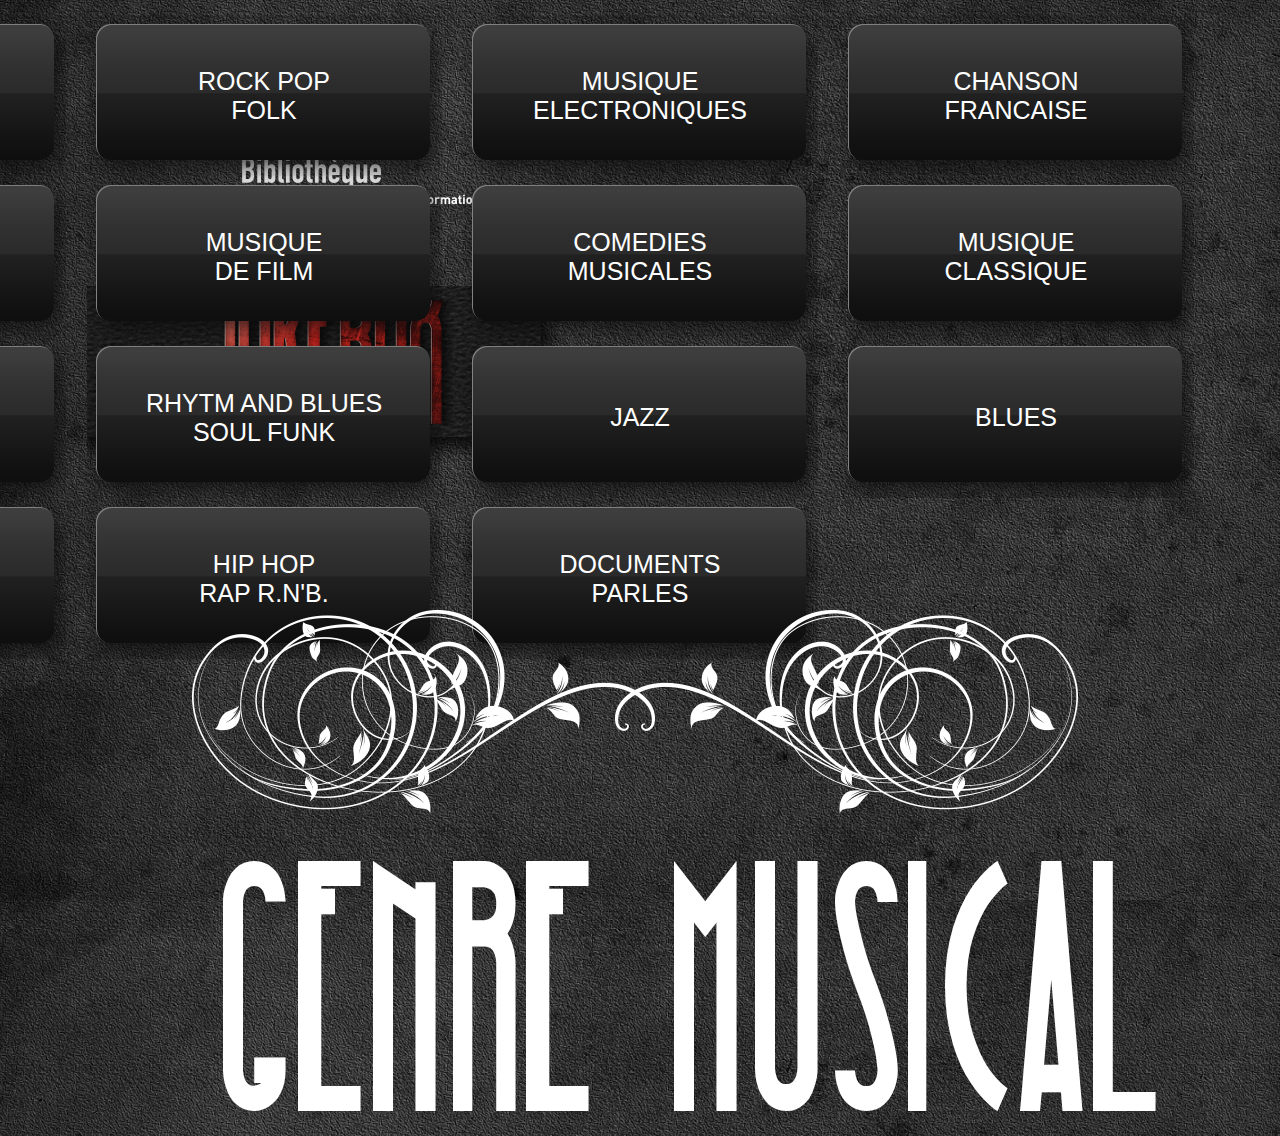
==== www/kinds.html @ 48437dcf "first commit" ====
<!DOCTYPE html>


<html>

  <head>
    <link rel="stylesheet" type="text/css" href="css/common.css" />
    <link rel="stylesheet" type="text/css" href="css/kinds.css" />
    <title>Jukebox</title>
  </head>
  
  <body>
  
    <div class="logo_titre"></div>
    
    <h1>GENRE MUSICAL</h1>
    
    <ul>
      <li><a href='#'>reggae</a></li>
      <li><a href='#'>rock pop </br> folk</a></li>
      <li><a href='#'>musique </br> electroniques</a></li>
      <li><a href='#'>chanson </br> francaise</a></li>
      <li><a href='#'>musiques </br> du monde</a></li></br>
      
      <li><a href='#'>musique </br> de film</a></li>
      <li><a href='#'>comedies </br> musicales</a></li>
      <li><a href='#'>musique </br> classique</a></li>
      <li><a href='#'>opera</a></li>
      <li><a href='#'>rhytm and blues </br> soul funk</a></li></br>
      
      <li><a href='#'>jazz</a></li>
      <li><a href='#'>blues</a></li>
      <li><a href='#'>musique </br> experimentale</a></li>
      <li><a href='#'>hip hop </br> rap r.n'b.</a></li>
      <li><a href='#'>documents </br> parles</a></li>
    </ul>

    <div class="fleur"></div>
    
  </body>
</html>
---- www/css/common.css ----
body { 
  background-image: url(../img/common/background.jpg); 
  background-size : cover;
  padding: 90px;
}
---- www/css/kinds.css ----
html {
  height:100%;
}

body { 
  background-image: url(../img/kinds/background.jpg); 
  background-size : cover;
  height: 100%;
}

.logo_titre {
  background-image: url(../img/kinds/logo_titre.png);
  background-repeat: no-repeat ;
  width: 479px;
  height: 432px;
  margin-left: -11px;
  margin-top: -12px;
}

.fleur {
  background-image: url(../img/kinds/fleur.png);
  width: 940px;
  height: 300px;
  position: absolute;
  bottom: 5%;
  left: 50%;
  margin-left: -470px;
}

ul {
  display: block;
  position: absolute;
  bottom: 25%;
  left: 50%;
  margin-left: -930px;
  padding: 0;
}

li {
  background-image: url(../img/kinds/button.png);
  width: 356px;
  height: 161px;
  display: table;
  float: left;
  text-align: center;
  margin-right: 20px;
}

li:hover {
  background-image: url(../img/kinds/button_pushed.png);
}

a {
      display: table-cell;
      vertical-align: middle;
      text-decoration: none;
      color: white;
      font-size: 25px;
      font-family: arial;
      text-transform: uppercase;
}

/* h1
{
      display: block;
      position: absolute;
      font-family: 'Magna-BlackCondensed';
      font-size: 250px;
      left: 35%;
      top: 150px;
      color: white;
} */

@font-face {
      font-family: 'Magna-BlackCondensed';
      src: url('../img/kinds/Magna-BlackCondensed.ttf');
}

h1 {
      font-family: 'Magna-BlackCondensed';
      font-size: 250px;
      color: white;
      letter-spacing: 10px;
      position: relative;
      top: 150px;
      left: 50%;
      margin-left: -417px;
}
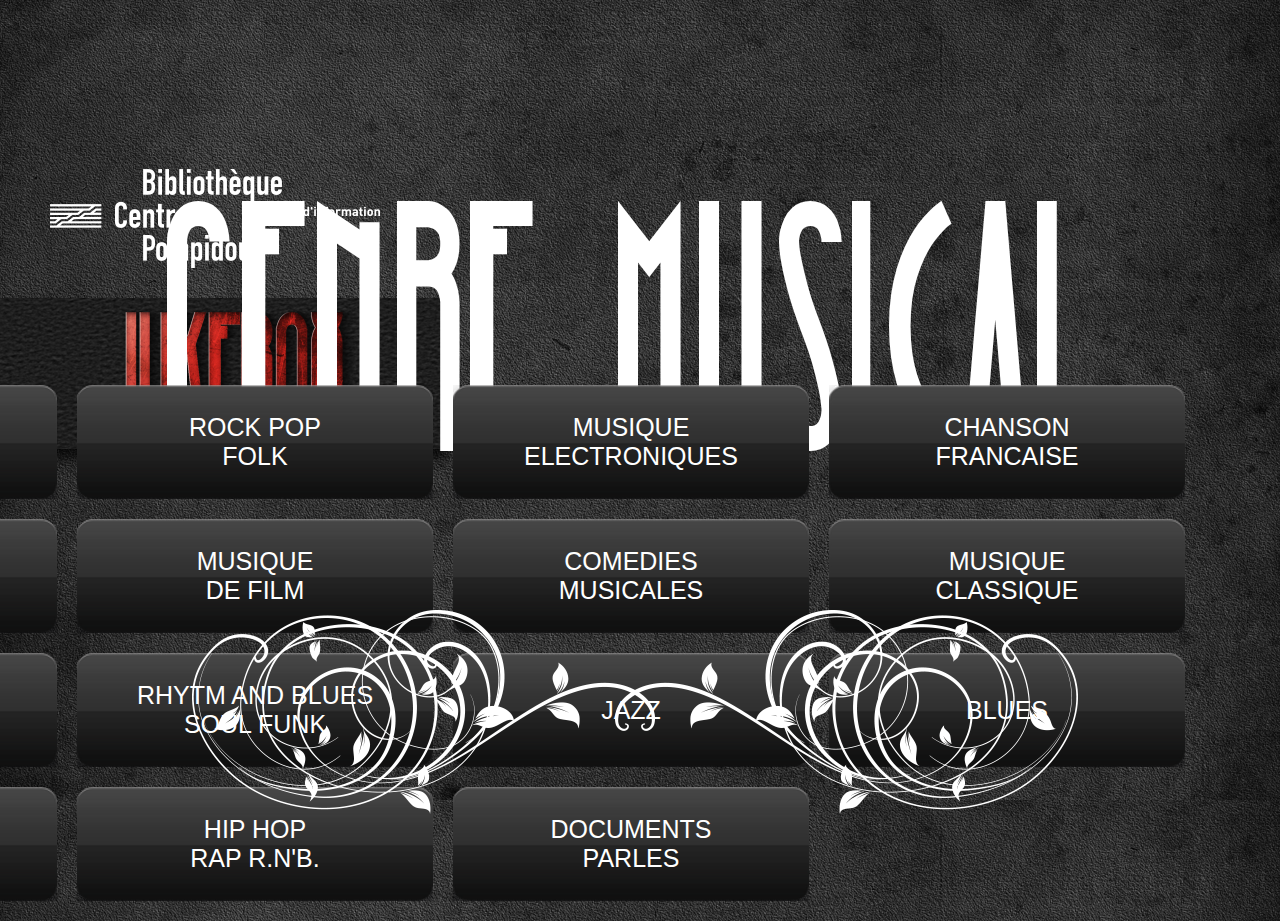
==== commit e90ae611: "integration" ====
--- a/www/kinds.html
+++ b/www/kinds.html
@@ -1,6 +1,4 @@
 <!DOCTYPE html>
-
-
 <html>
 
   <head>
@@ -15,24 +13,24 @@
     
     <h1>GENRE MUSICAL</h1>
     
-    <ul>
-      <li><a href='#'>reggae</a></li>
-      <li><a href='#'>rock pop </br> folk</a></li>
-      <li><a href='#'>musique </br> electroniques</a></li>
-      <li><a href='#'>chanson </br> francaise</a></li>
-      <li><a href='#'>musiques </br> du monde</a></li></br>
+    <ul class="kinds">
+      <li><a href='playlist.html'>reggae</a></li>
+      <li><a href='playlist.html'>rock pop </br> folk</a></li>
+      <li><a href='playlist.html'>musique </br> electroniques</a></li>
+      <li><a href='playlist.html'>chanson </br> francaise</a></li>
+      <li><a href='playlist.html'>musiques </br> du monde</a></li></br>
       
-      <li><a href='#'>musique </br> de film</a></li>
-      <li><a href='#'>comedies </br> musicales</a></li>
-      <li><a href='#'>musique </br> classique</a></li>
-      <li><a href='#'>opera</a></li>
-      <li><a href='#'>rhytm and blues </br> soul funk</a></li></br>
+      <li><a href='playlist.html'>musique </br> de film</a></li>
+      <li><a href='playlist.html'>comedies </br> musicales</a></li>
+      <li><a href='playlist.html'>musique </br> classique</a></li>
+      <li><a href='playlist.html'>opera</a></li>
+      <li><a href='playlist.html'>rhytm and blues </br> soul funk</a></li></br>
       
-      <li><a href='#'>jazz</a></li>
-      <li><a href='#'>blues</a></li>
-      <li><a href='#'>musique </br> experimentale</a></li>
-      <li><a href='#'>hip hop </br> rap r.n'b.</a></li>
-      <li><a href='#'>documents </br> parles</a></li>
+      <li><a href='playlist.html'>jazz</a></li>
+      <li><a href='playlist.html'>blues</a></li>
+      <li><a href='playlist.html'>musique </br> experimentale</a></li>
+      <li><a href='playlist.html'>hip hop </br> rap r.n'b.</a></li>
+      <li><a href='playlist.html'>documents </br> parles</a></li>
     </ul>
 
     <div class="fleur"></div>
--- a/www/css/common.css
+++ b/www/css/common.css
@@ -1,5 +1,67 @@
 body { 
   background-image: url(../img/common/background.jpg); 
   background-size : cover;
-  padding: 90px;
+  height: 100%;
+  color: white;
 }
+
+@font-face {
+      font-family: 'Magna-BlackCondensed';
+      src: url('../img/common/Magna-BlackCondensed.ttf');
+}
+
+#left_column {
+  float: left;
+  width: 480px;
+  margin-top: 90px;
+}
+
+.jukebox_logo {
+  background-image: url(../img/common/logo_jukebox.png);
+  background-repeat: no-repeat ;
+  width: 479px;
+  height: 298px;
+  margin-left: -20px;
+}
+
+#right_side {
+  float: right;
+  margin-top: 90px;
+  width: 1410px;
+}
+
+.player{
+  background-image: url(../img/common/player.png);
+  width: 1370px;
+  height: 89px;
+  margin-top: 20px;
+}
+
+ul {
+  margin-left: 45px;
+}
+
+li {
+  background-image: url(../img/common/button.png);
+  background-repeat: no-repeat ;
+  width: 280px;
+  height: 90px;
+  display: table;
+  text-align: center;
+  margin-bottom: 20px;
+}
+
+li:hover {
+  background-image: url(../img/common/button_pushed.png);
+}
+
+a {
+  display: table-cell;
+  vertical-align: middle;
+  text-decoration: none;
+  color: white;
+  font-size: 20px;
+  font-family: arial;
+  text-transform: uppercase;
+}
+
--- a/www/css/kinds.css
+++ b/www/css/kinds.css
@@ -1,20 +1,55 @@
-html {
-  height:100%;
-}
-
-body { 
-  background-image: url(../img/kinds/background.jpg); 
-  background-size : cover;
-  height: 100%;
-}
-
 .logo_titre {
   background-image: url(../img/kinds/logo_titre.png);
   background-repeat: no-repeat ;
+  float: left;
   width: 479px;
   height: 432px;
-  margin-left: -11px;
-  margin-top: -12px;
+  margin-left: -20px;
+  margin-top: 90px;
+}
+
+h1 {
+  font-family: 'Magna-BlackCondensed';
+  font-size: 250px;
+  float: right;
+  color: white;
+  letter-spacing: 10px;
+  position: absolute;
+  left: 50%;
+  margin-left: -473px;
+}
+
+ul.kinds {
+  display: block;
+  position: absolute;
+  top: 41%;
+  left: 50%;
+  margin-left: -939px;
+  padding: 0;
+}
+
+ul.kinds li {
+  background-image: url(../img/kinds/button.png);
+  width: 356px;
+  height: 114px;
+  display: table;
+  float: left;
+  text-align: center;
+  margin-right: 20px;
+}
+
+ul.kinds li:hover {
+  background-image: url(../img/kinds/button_pushed.png);
+}
+
+ul.kinds li a {
+  display: table-cell;
+  vertical-align: middle;
+  text-decoration: none;
+  color: white;
+  font-size: 25px;
+  font-family: arial;
+  text-transform: uppercase;
 }
 
 .fleur {
@@ -27,63 +62,3 @@
   margin-left: -470px;
 }
 
-ul {
-  display: block;
-  position: absolute;
-  bottom: 25%;
-  left: 50%;
-  margin-left: -930px;
-  padding: 0;
-}
-
-li {
-  background-image: url(../img/kinds/button.png);
-  width: 356px;
-  height: 161px;
-  display: table;
-  float: left;
-  text-align: center;
-  margin-right: 20px;
-}
-
-li:hover {
-  background-image: url(../img/kinds/button_pushed.png);
-}
-
-a {
-      display: table-cell;
-      vertical-align: middle;
-      text-decoration: none;
-      color: white;
-      font-size: 25px;
-      font-family: arial;
-      text-transform: uppercase;
-}
-
-/* h1
-{
-      display: block;
-      position: absolute;
-      font-family: 'Magna-BlackCondensed';
-      font-size: 250px;
-      left: 35%;
-      top: 150px;
-      color: white;
-} */
-
-@font-face {
-      font-family: 'Magna-BlackCondensed';
-      src: url('../img/kinds/Magna-BlackCondensed.ttf');
-}
-
-h1 {
-      font-family: 'Magna-BlackCondensed';
-      font-size: 250px;
-      color: white;
-      letter-spacing: 10px;
-      position: relative;
-      top: 150px;
-      left: 50%;
-      margin-left: -417px;
-}
-
